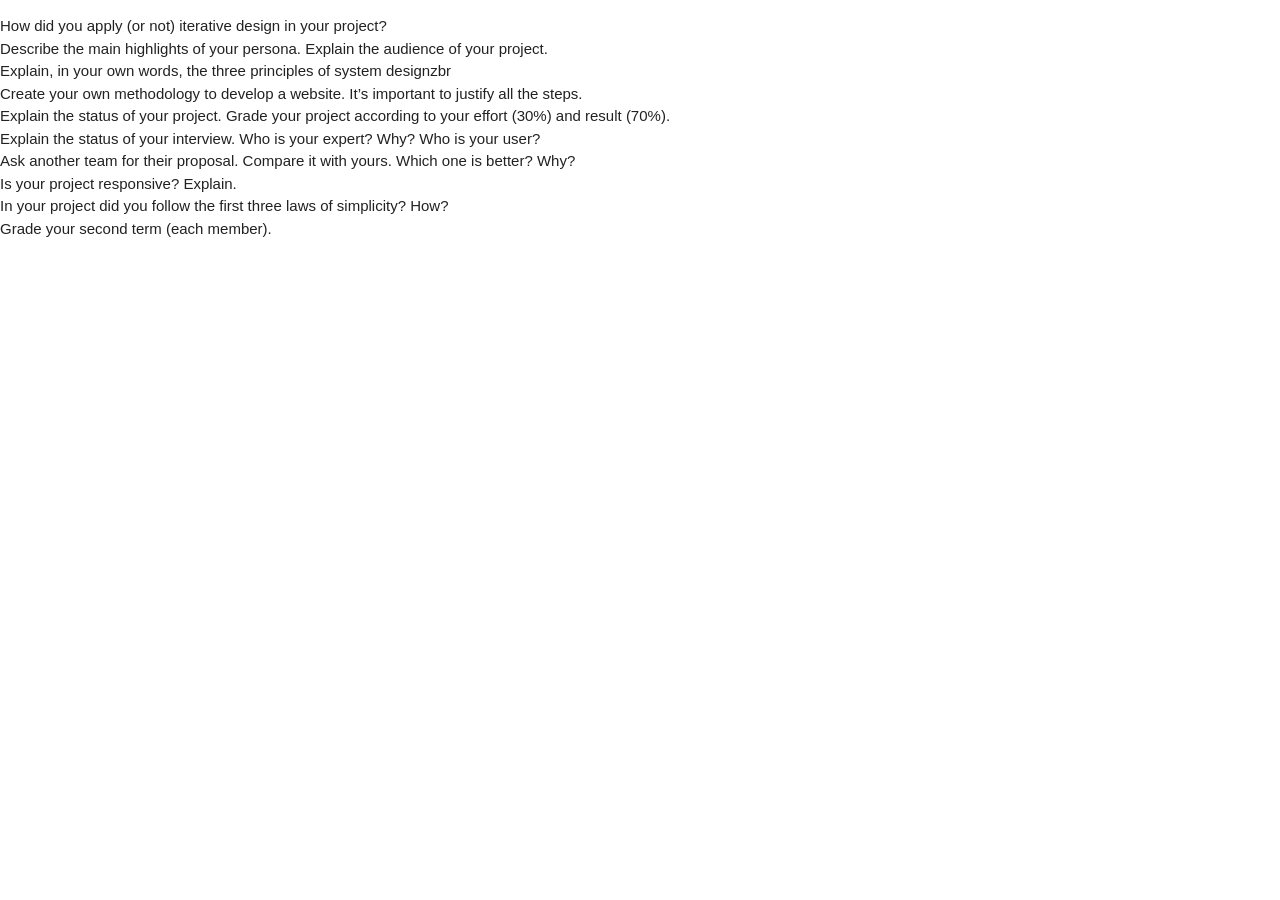
==== index.html @ e84ca7dd "Rename Examen2.html to index.html" ====
<!DOCTYPE html>
<html>
<head>
    <meta charset="utf-8">
    <meta name="viewport" content="width=device-width, initial-scale=1.0" />
    <link href="https://fonts.googleapis.com/icon?family=Material+Icons" rel="stylesheet">
    <link rel="stylesheet" href="https://cdnjs.cloudflare.com/ajax/libs/materialize/1.0.0/css/materialize.min.css">
    <link type="text/css" rel="stylesheet" href="mainCss.css" media="screen,projection" />
    <title>Examen 2</title>
</head>
<body>
    <p>
        How did you apply (or not) iterative design in your project?<br>
        Describe the main highlights of your persona. Explain the audience of your project.<br>
        Explain, in your own words, the three principles of system designzbr<br>
        Create your own methodology to develop a website. It’s important to justify all the steps.<br>
        Explain the status of your project. Grade your project according to your effort (30%) and result (70%).<br>
        Explain the status of your interview. Who is your expert? Why? Who is your user?<br>
        Ask another team for their proposal. Compare it with yours. Which one is better? Why?<br>
        Is your project responsive? Explain.<br>
        In your project did you follow the first three laws of simplicity? How?<br>
        Grade your second term (each member).
    </p>
<script src="https://cdnjs.cloudflare.com/ajax/libs/materialize/1.0.0/js/materialize.min.js"></script>
<script type="text/javascript" src="mainJs.js"></script>
<script>
</script>
</body>
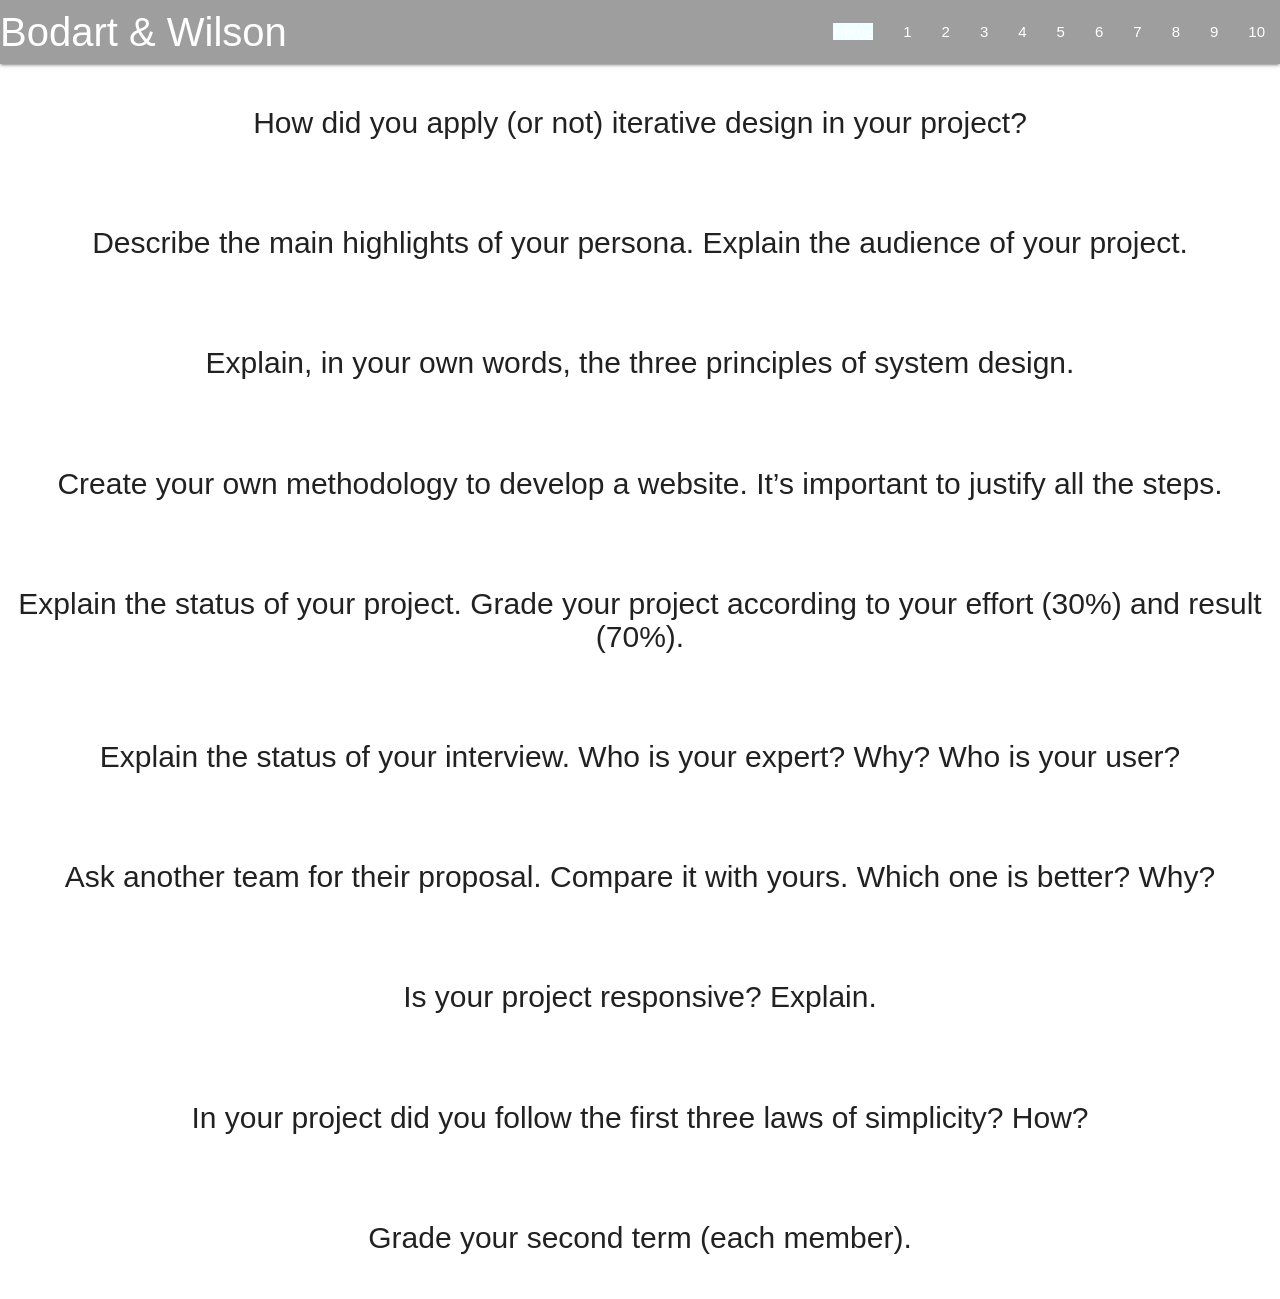
==== commit 11d474bf: "Add files via upload" ====
--- a/index.html
+++ b/index.html
@@ -9,18 +9,156 @@
     <title>Examen 2</title>
 </head>
 <body>
-    <p>
-        How did you apply (or not) iterative design in your project?<br>
-        Describe the main highlights of your persona. Explain the audience of your project.<br>
-        Explain, in your own words, the three principles of system designzbr<br>
-        Create your own methodology to develop a website. It’s important to justify all the steps.<br>
-        Explain the status of your project. Grade your project according to your effort (30%) and result (70%).<br>
-        Explain the status of your interview. Who is your expert? Why? Who is your user?<br>
-        Ask another team for their proposal. Compare it with yours. Which one is better? Why?<br>
-        Is your project responsive? Explain.<br>
-        In your project did you follow the first three laws of simplicity? How?<br>
-        Grade your second term (each member).
-    </p>
+    <div class="navbar-fixed" id="home">
+        <nav class="grey">
+            <div class="nav-wrapper">
+                <a href="index.html" class="main_title">Bodart & Wilson</a>
+                <a href="#" data-target="mobile-demo" class="sidenav-trigger"><i class="material-icons">menu</i></a>
+                <ul class="right hide-on-med-and-down">
+                    <li><a href="#home"><span class="highlighted">Home</span></a></li>
+                    <li><a href="#1">1</a></li>
+                    <li><a href="#2">2</a></li>
+                    <li><a href="#3">3</a></li>
+                    <li><a href="#4">4</a></li>
+                    <li><a href="#5">5</a></li>
+                    <li><a href="#6">6</a></li>
+                    <li><a href="#7">7</a></li>
+                    <li><a href="#8">8</a></li>
+                    <li><a href="#9">9</a></li>
+                    <li><a href="#10">10</a></li>
+                </ul>
+            </div>
+        </nav>
+    </div>
+
+    <ul class="sidenav" id="mobile-demo">
+        <a href="index.html" class="main_title">Bodart & Wilson</a>
+        <li><a href="#home"><span class="highlighted">Home</span></a></li>
+        <li><a href="#1">1</a></li>
+        <li><a href="#2">2</a></li>
+        <li><a href="#3">3</a></li>
+        <li><a href="#4">4</a></li>
+        <li><a href="#5">5</a></li>
+        <li><a href="#6">6</a></li>
+        <li><a href="#7">7</a></li>
+        <li><a href="#8">8</a></li>
+        <li><a href="#9">9</a></li>
+        <li><a href="#10">10</a></li>
+    </ul>
+
+    <div>   <!-- Container -->
+
+        <div id="1">   <!-- Question 1 -->
+            <div class="row">
+                <div class="col s12">
+                    <h1 class="center sub_title">How did you apply (or not) iterative design in your project?</h1>
+                    <p class="center sub_explanation">
+
+                    </p>
+                </div>
+            </div>
+        </div>  <!-- /Question 1 -->
+
+        <div id="2">   <!-- Question 2 -->
+            <div class="row">
+                <div class="col s12">
+                    <h1 class="center sub_title">Describe the main highlights of your persona. Explain the audience of your project.</h1>
+                    <p class="center sub_explanation">
+
+                    </p>
+                </div>
+            </div>
+        </div>  <!-- /Question 2 -->
+
+        <div id="3">   <!-- Question 3 -->
+            <div class="row">
+                <div class="col s12">
+                    <h1 class="center sub_title">Explain, in your own words, the three principles of system design.</h1>
+                    <p class="center sub_explanation">
+
+                    </p>
+                </div>
+            </div>
+        </div>  <!-- /Question 3 -->
+
+        <div id="4">   <!-- Question 4 -->
+            <div class="row">
+                <div class="col s12">
+                    <h1 class="center sub_title">Create your own methodology to develop a website. It’s important to justify all the steps.</h1>
+                    <p class="center sub_explanation">
+
+                    </p>
+                </div>
+            </div>
+        </div>  <!-- /Question 4 -->
+
+        <div id="5">   <!-- Question 5 -->
+            <div class="row">
+                <div class="col s12">
+                    <h1 class="center sub_title">Explain the status of your project. Grade your project according to your effort (30%) and result (70%).</h1>
+                    <p class="center sub_explanation">
+
+                    </p>
+                </div>
+            </div>
+        </div>  <!-- /Question 5 -->
+
+        <div id="6">   <!-- Question 6 -->
+            <div class="row">
+                <div class="col s12">
+                    <h1 class="center sub_title">Explain the status of your interview. Who is your expert? Why? Who is your user?</h1>
+                    <p class="center sub_explanation">
+
+                    </p>
+                </div>
+            </div>
+        </div>  <!-- /Question 6 -->
+
+        <div id="7">   <!-- Question 7 -->
+            <div class="row">
+                <div class="col s12">
+                    <h1 class="center sub_title">Ask another team for their proposal. Compare it with yours. Which one is better? Why?</h1>
+                    <p class="center sub_explanation">
+
+                    </p>
+                </div>
+            </div>
+        </div>  <!-- /Question 7 -->
+
+        <div id="8">   <!-- Question 8 -->
+            <div class="row">
+                <div class="col s12">
+                    <h1 class="center sub_title">Is your project responsive? Explain.</h1>
+                    <p class="center sub_explanation">
+
+                    </p>
+                </div>
+            </div>
+        </div>  <!-- /Question 8 -->
+
+        <div id="9">   <!-- Question 9 -->
+            <div class="row">
+                <div class="col s12">
+                    <h1 class="center sub_title">In your project did you follow the first three laws of simplicity? How?</h1>
+                    <p class="center sub_explanation">
+
+                    </p>
+                </div>
+            </div>
+        </div>  <!-- /Question 9 -->
+
+        <div id="10">   <!-- Question 10 -->
+            <div class="row">
+                <div class="col s12">
+                    <h1 class="center sub_title">Grade your second term (each member).</h1>
+                    <p class="center sub_explanation">
+
+                    </p>
+                </div>
+            </div>
+        </div>  <!-- /Question 10 -->
+
+    </div>  <!-- /Container -->
 <script src="https://cdnjs.cloudflare.com/ajax/libs/materialize/1.0.0/js/materialize.min.js"></script>
 <script type="text/javascript" src="mainJs.js"></script>
 <script>
--- a/mainCss.css
+++ b/mainCss.css
@@ -0,0 +1,21 @@
+.grey {
+    background-color: rgba(120, 120, 120, 1);
+}
+
+.highlighted {
+    background-color: rgba(240, 255, 255, 1);
+}
+
+.main_title {
+    font-size: 40px;
+    text-decoration-style: solid;
+}
+
+.sub_title {
+    font-size: 30px;
+    text-decoration-style: solid;
+}
+
+.sub_explanation {
+    font-size: 20px;
+}
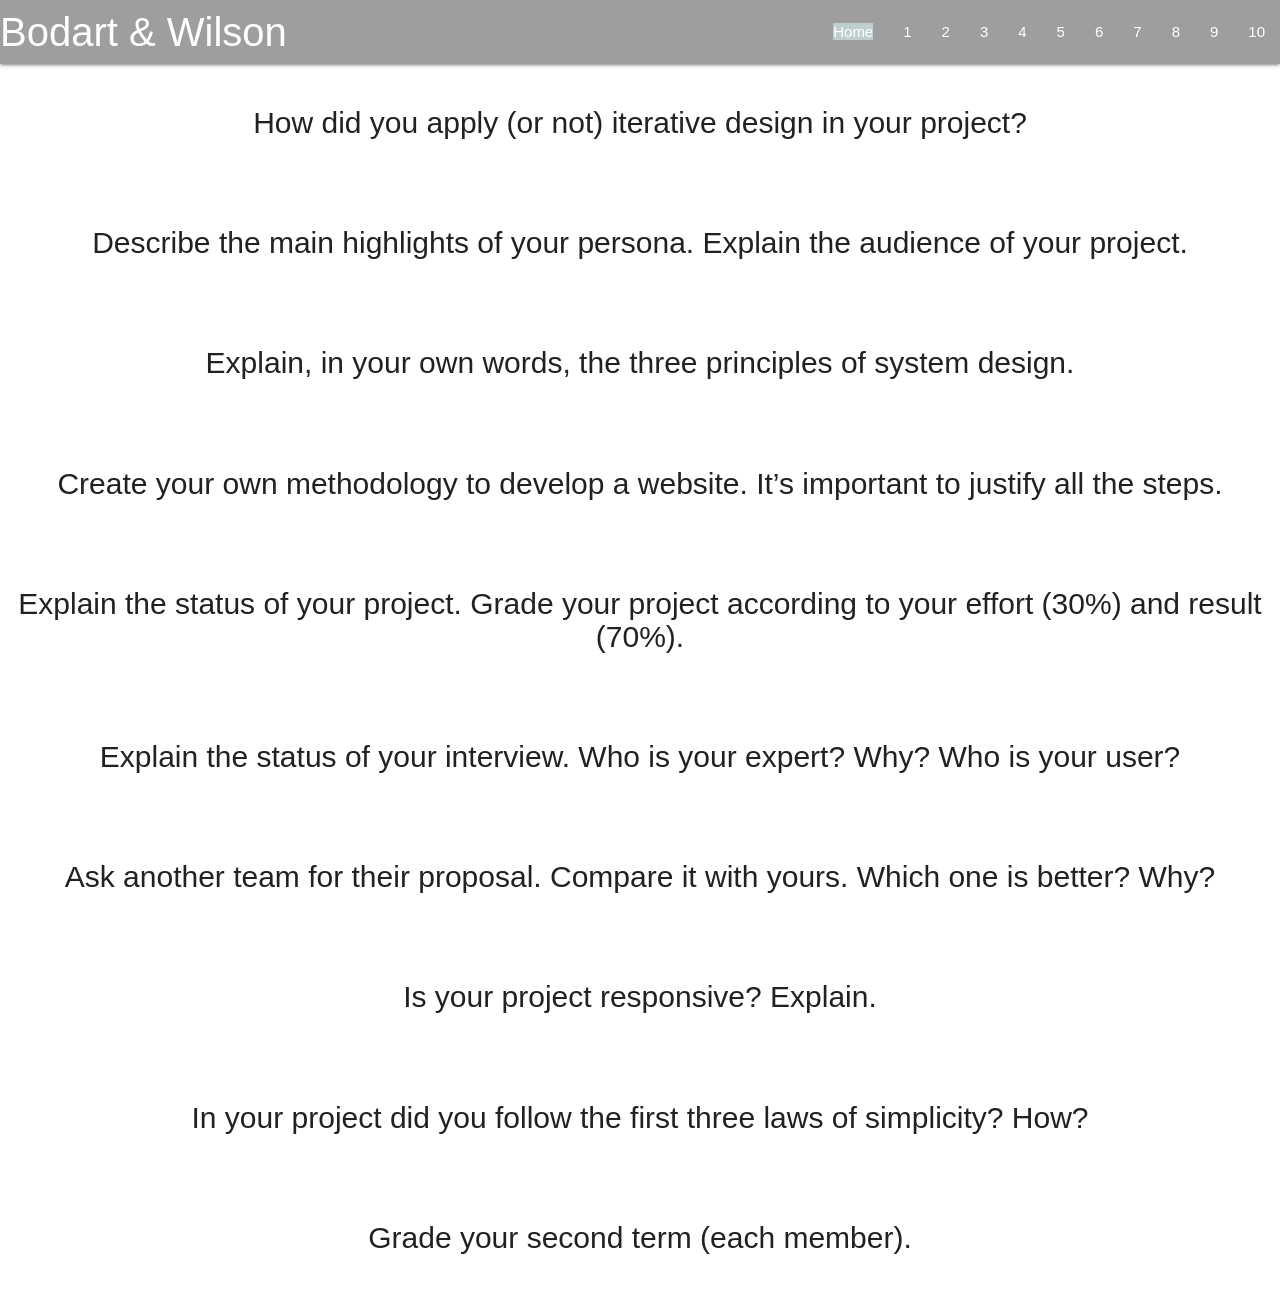
==== commit b7055240: "Add files via upload" ====
--- a/index.html
+++ b/index.html
@@ -47,8 +47,8 @@
     </ul>
 
     <div>   <!-- Container -->
-
-        <div id="1">   <!-- Question 1 -->
+        <div id="1"></div>
+        <div>   <!-- Question 1 -->
             <div class="row">
                 <div class="col s12">
                     <h1 class="center sub_title">How did you apply (or not) iterative design in your project?</h1>
@@ -58,8 +58,8 @@
                 </div>
             </div>
         </div>  <!-- /Question 1 -->
-
-        <div id="2">   <!-- Question 2 -->
+        <div id="2"></div>
+        <div>   <!-- Question 2 -->
             <div class="row">
                 <div class="col s12">
                     <h1 class="center sub_title">Describe the main highlights of your persona. Explain the audience of your project.</h1>
@@ -69,8 +69,8 @@
                 </div>
             </div>
         </div>  <!-- /Question 2 -->
-
-        <div id="3">   <!-- Question 3 -->
+        <div id="3"></div>
+        <div>   <!-- Question 3 -->
             <div class="row">
                 <div class="col s12">
                     <h1 class="center sub_title">Explain, in your own words, the three principles of system design.</h1>
@@ -80,8 +80,8 @@
                 </div>
             </div>
         </div>  <!-- /Question 3 -->
-
-        <div id="4">   <!-- Question 4 -->
+        <div id="4"></div>
+        <div>   <!-- Question 4 -->
             <div class="row">
                 <div class="col s12">
                     <h1 class="center sub_title">Create your own methodology to develop a website. It’s important to justify all the steps.</h1>
@@ -91,8 +91,8 @@
                 </div>
             </div>
         </div>  <!-- /Question 4 -->
-
-        <div id="5">   <!-- Question 5 -->
+        <div id="5"></div>
+        <div>   <!-- Question 5 -->
             <div class="row">
                 <div class="col s12">
                     <h1 class="center sub_title">Explain the status of your project. Grade your project according to your effort (30%) and result (70%).</h1>
@@ -102,8 +102,8 @@
                 </div>
             </div>
         </div>  <!-- /Question 5 -->
-
-        <div id="6">   <!-- Question 6 -->
+        <div id="6"></div>
+        <div>   <!-- Question 6 -->
             <div class="row">
                 <div class="col s12">
                     <h1 class="center sub_title">Explain the status of your interview. Who is your expert? Why? Who is your user?</h1>
@@ -113,8 +113,8 @@
                 </div>
             </div>
         </div>  <!-- /Question 6 -->
-
-        <div id="7">   <!-- Question 7 -->
+        <div id="7"></div>
+        <div>   <!-- Question 7 -->
             <div class="row">
                 <div class="col s12">
                     <h1 class="center sub_title">Ask another team for their proposal. Compare it with yours. Which one is better? Why?</h1>
@@ -124,8 +124,8 @@
                 </div>
             </div>
         </div>  <!-- /Question 7 -->
-
-        <div id="8">   <!-- Question 8 -->
+        <div id="8"></div>
+        <div>   <!-- Question 8 -->
             <div class="row">
                 <div class="col s12">
                     <h1 class="center sub_title">Is your project responsive? Explain.</h1>
@@ -135,8 +135,8 @@
                 </div>
             </div>
         </div>  <!-- /Question 8 -->
-
-        <div id="9">   <!-- Question 9 -->
+        <div id="9"></div>
+        <div>   <!-- Question 9 -->
             <div class="row">
                 <div class="col s12">
                     <h1 class="center sub_title">In your project did you follow the first three laws of simplicity? How?</h1>
@@ -146,8 +146,8 @@
                 </div>
             </div>
         </div>  <!-- /Question 9 -->
-
-        <div id="10">   <!-- Question 10 -->
+        <div id="10"></div>
+        <div>   <!-- Question 10 -->
             <div class="row">
                 <div class="col s12">
                     <h1 class="center sub_title">Grade your second term (each member).</h1>
--- a/mainCss.css
+++ b/mainCss.css
@@ -1,9 +1,9 @@
 .grey {
-    background-color: rgba(120, 120, 120, 1);
+    background-color: rgba(60, 60, 60, 1);
 }
 
 .highlighted {
-    background-color: rgba(240, 255, 255, 1);
+    background-color: rgba(200, 220, 220, .8);
 }
 
 .main_title {
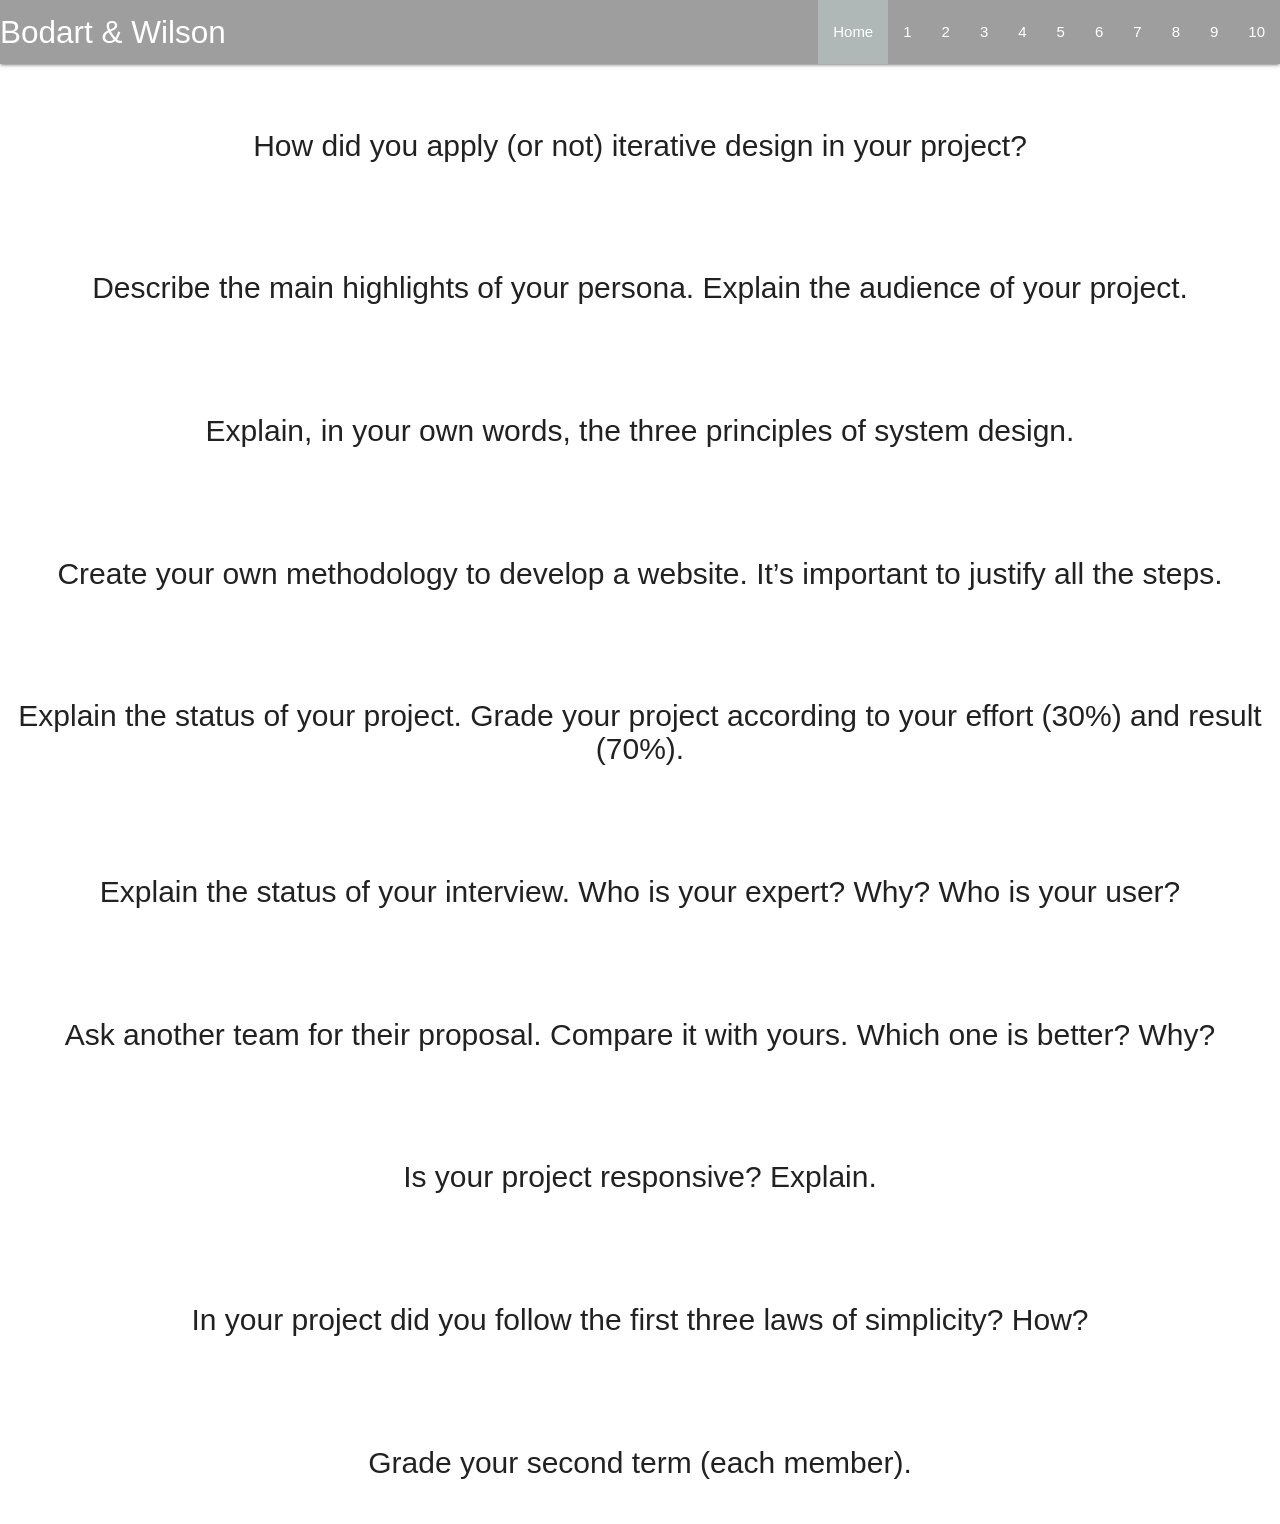
==== commit bd71f101: "Add files via upload" ====
--- a/index.html
+++ b/index.html
@@ -12,10 +12,10 @@
     <div class="navbar-fixed" id="home">
         <nav class="grey">
             <div class="nav-wrapper">
-                <a href="index.html" class="main_title">Bodart & Wilson</a>
+                <a href="index.html" class="brand-logo main_title">Bodart & Wilson</a>
                 <a href="#" data-target="mobile-demo" class="sidenav-trigger"><i class="material-icons">menu</i></a>
                 <ul class="right hide-on-med-and-down">
-                    <li><a href="#home"><span class="highlighted">Home</span></a></li>
+                    <li class="highlighted"><a href="#home">Home</a></li>
                     <li><a href="#1">1</a></li>
                     <li><a href="#2">2</a></li>
                     <li><a href="#3">3</a></li>
@@ -32,8 +32,7 @@
     </div>
 
     <ul class="sidenav" id="mobile-demo">
-        <a href="index.html" class="main_title">Bodart & Wilson</a>
-        <li><a href="#home"><span class="highlighted">Home</span></a></li>
+        <li class="highlighted"><a href="#home">Home</a></li>
         <li><a href="#1">1</a></li>
         <li><a href="#2">2</a></li>
         <li><a href="#3">3</a></li>
@@ -47,7 +46,7 @@
     </ul>
 
     <div>   <!-- Container -->
-        <div id="1"></div>
+        <div id="1"><br></div>
         <div>   <!-- Question 1 -->
             <div class="row">
                 <div class="col s12">
@@ -58,7 +57,7 @@
                 </div>
             </div>
         </div>  <!-- /Question 1 -->
-        <div id="2"></div>
+        <div id="2"><br></div>
         <div>   <!-- Question 2 -->
             <div class="row">
                 <div class="col s12">
@@ -69,7 +68,7 @@
                 </div>
             </div>
         </div>  <!-- /Question 2 -->
-        <div id="3"></div>
+        <div id="3"><br></div>
         <div>   <!-- Question 3 -->
             <div class="row">
                 <div class="col s12">
@@ -80,7 +79,7 @@
                 </div>
             </div>
         </div>  <!-- /Question 3 -->
-        <div id="4"></div>
+        <div id="4"><br></div>
         <div>   <!-- Question 4 -->
             <div class="row">
                 <div class="col s12">
@@ -91,7 +90,7 @@
                 </div>
             </div>
         </div>  <!-- /Question 4 -->
-        <div id="5"></div>
+        <div id="5"><br></div>
         <div>   <!-- Question 5 -->
             <div class="row">
                 <div class="col s12">
@@ -102,7 +101,7 @@
                 </div>
             </div>
         </div>  <!-- /Question 5 -->
-        <div id="6"></div>
+        <div id="6"><br></div>
         <div>   <!-- Question 6 -->
             <div class="row">
                 <div class="col s12">
@@ -113,7 +112,7 @@
                 </div>
             </div>
         </div>  <!-- /Question 6 -->
-        <div id="7"></div>
+        <div id="7"><br></div>
         <div>   <!-- Question 7 -->
             <div class="row">
                 <div class="col s12">
@@ -124,7 +123,7 @@
                 </div>
             </div>
         </div>  <!-- /Question 7 -->
-        <div id="8"></div>
+        <div id="8"><br></div>
         <div>   <!-- Question 8 -->
             <div class="row">
                 <div class="col s12">
@@ -135,7 +134,7 @@
                 </div>
             </div>
         </div>  <!-- /Question 8 -->
-        <div id="9"></div>
+        <div id="9"><br></div>
         <div>   <!-- Question 9 -->
             <div class="row">
                 <div class="col s12">
@@ -146,7 +145,7 @@
                 </div>
             </div>
         </div>  <!-- /Question 9 -->
-        <div id="10"></div>
+        <div id="10"><br></div>
         <div>   <!-- Question 10 -->
             <div class="row">
                 <div class="col s12">
--- a/mainCss.css
+++ b/mainCss.css
@@ -1,9 +1,10 @@
 .grey {
-    background-color: rgba(60, 60, 60, 1);
+    background-color: rgba(40, 40, 40, 1);
 }
 
 .highlighted {
-    background-color: rgba(200, 220, 220, .8);
+    background-color: rgba(180, 190, 190, .8);
+    color: #000;
 }
 
 .main_title {
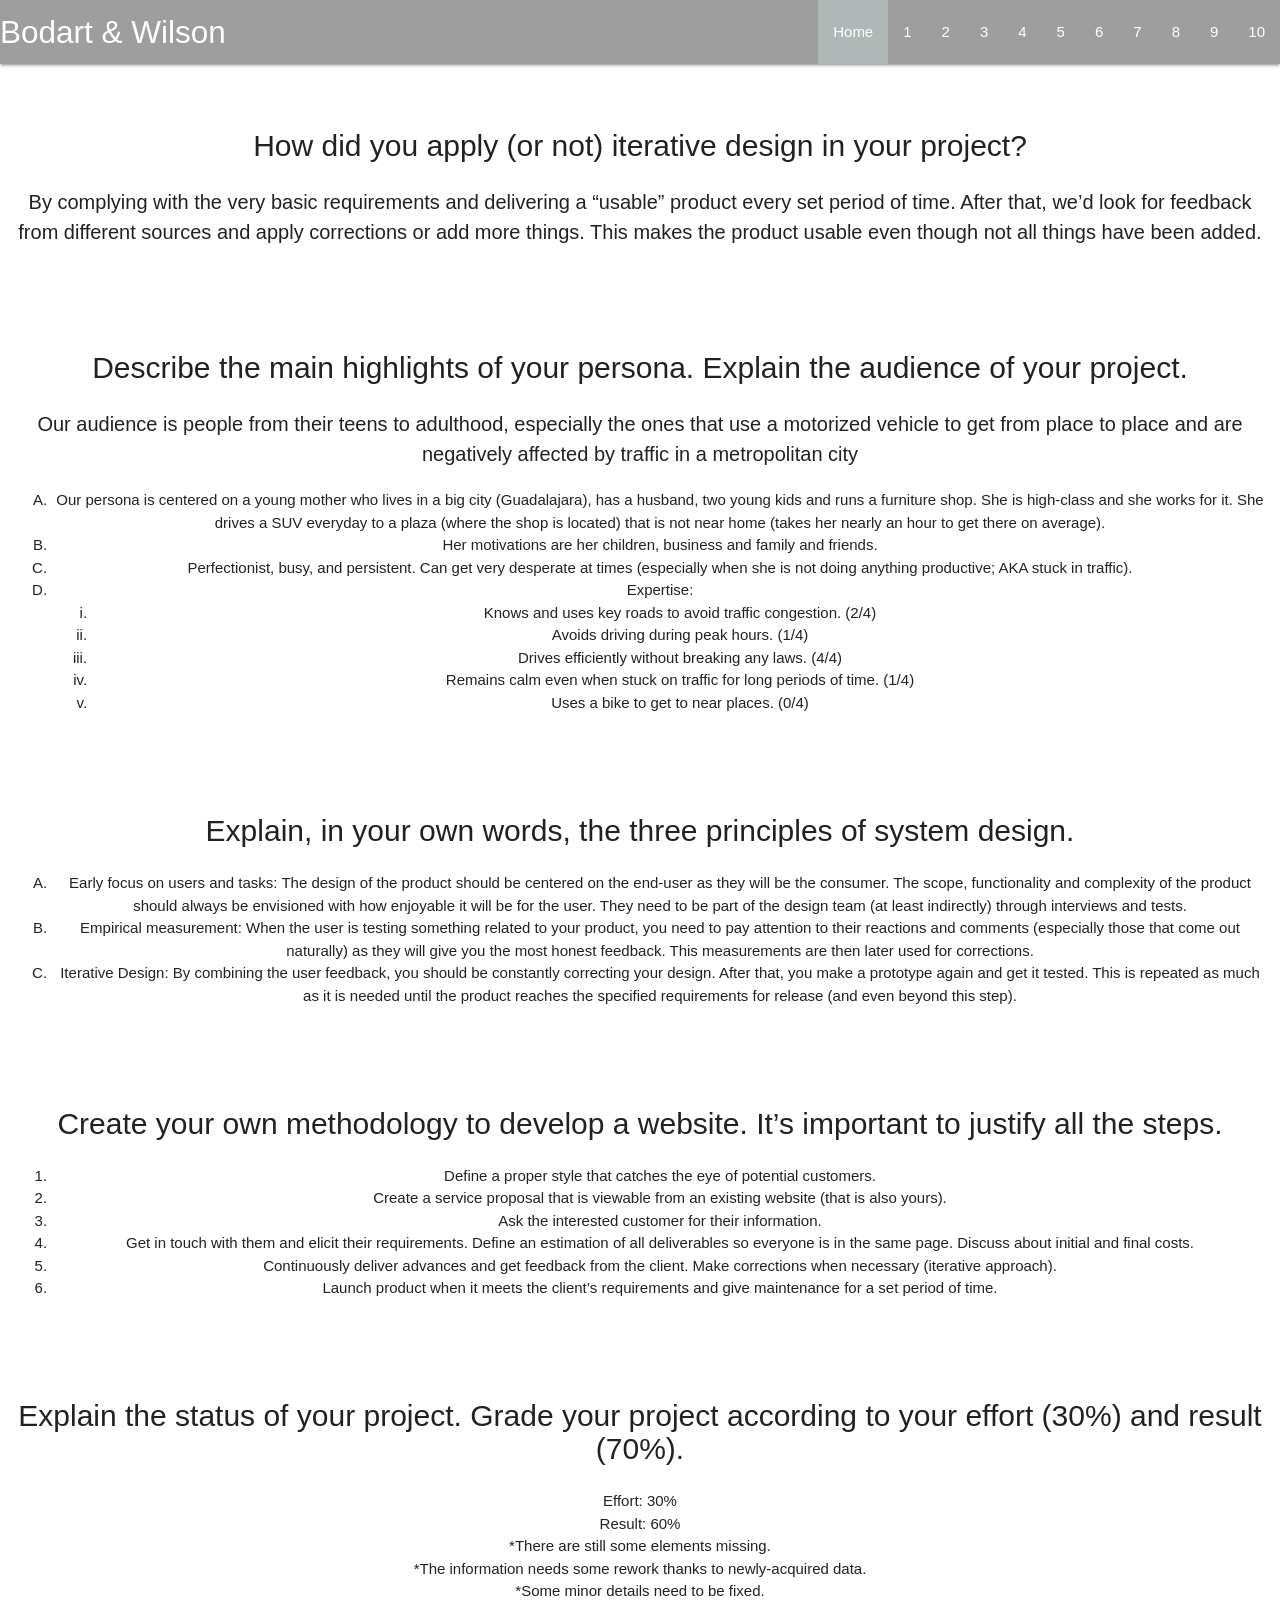
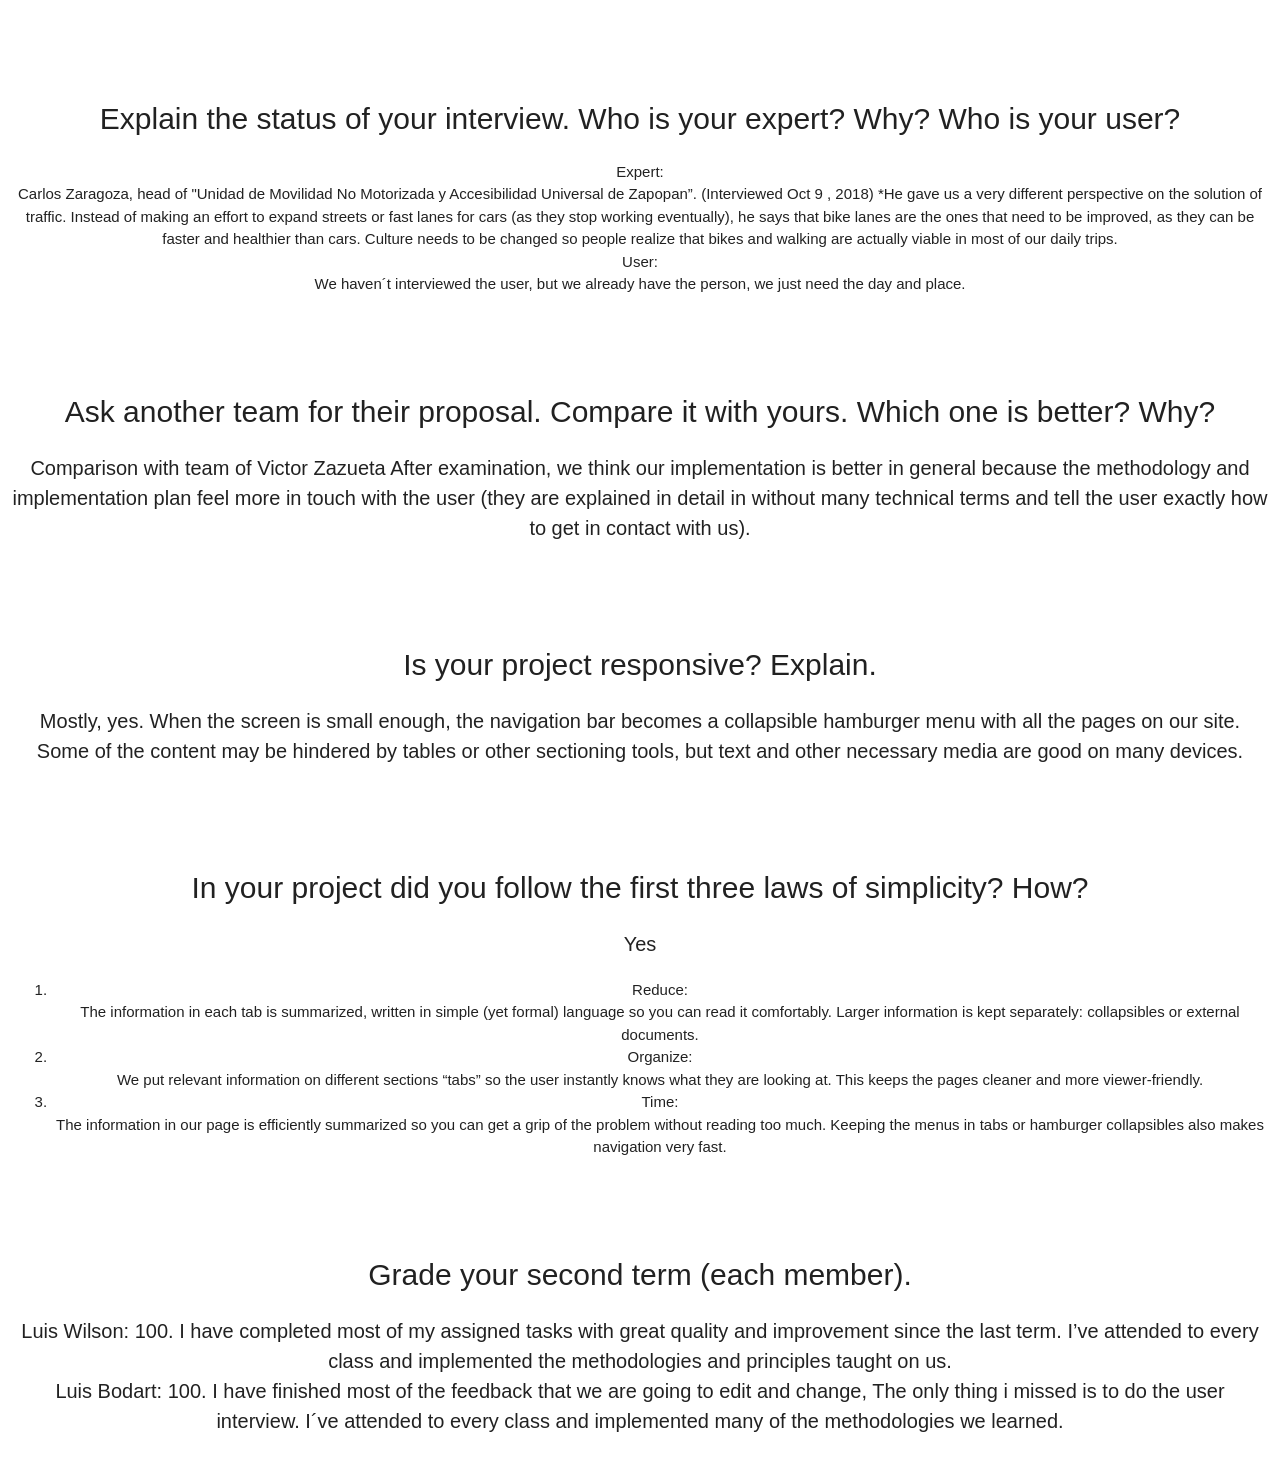
==== commit 91336751: "Add files via upload" ====
--- a/index.html
+++ b/index.html
@@ -52,7 +52,9 @@
                 <div class="col s12">
                     <h1 class="center sub_title">How did you apply (or not) iterative design in your project?</h1>
                     <p class="center sub_explanation">
-
+                        By complying with the very basic requirements and delivering a “usable” product every set period of time.
+                        After that, we’d look for feedback from different sources and apply corrections or add more things.
+                        This makes the product usable even though not all things have been added.
                     </p>
                 </div>
             </div>
@@ -63,7 +65,43 @@
                 <div class="col s12">
                     <h1 class="center sub_title">Describe the main highlights of your persona. Explain the audience of your project.</h1>
                     <p class="center sub_explanation">
-
+                        Our audience is people from their teens to adulthood, especially the ones that use a motorized 
+                        vehicle to get from place to place and are negatively affected by traffic in a metropolitan city
+                        <ol type="A" class="center">
+                            <li>
+                                Our persona is centered on a young mother who lives in a big city (Guadalajara), has a husband,
+                                two young kids and runs a furniture shop. She is high-class and she works for it.
+                                She drives a SUV everyday to a plaza (where the shop is located) that is not near home
+                                (takes her nearly an hour to get there on average).
+                            </li>
+                            <li>
+                                Her motivations are her children, business and family and friends.
+                            </li>
+                            <li>
+                                Perfectionist, busy, and persistent. Can get very desperate at times
+                                (especially when she is not doing anything productive; AKA stuck in traffic).
+                            </li>
+                            <li>
+                                Expertise:
+                                <ol type="i">
+                                    <li>
+                                        Knows and uses key roads to avoid traffic congestion. (2/4)
+                                    </li>
+                                    <li>
+                                        Avoids driving during peak hours. (1/4)
+                                    </li>
+                                    <li>
+                                        Drives efficiently without breaking any laws. (4/4)
+                                    </li>
+                                    <li>
+                                        Remains calm even when stuck on traffic for long periods of time. (1/4)
+                                    </li>
+                                    <li>
+                                        Uses a bike to get to near places. (0/4)
+                                    </li>
+                                </ol>
+                            </li>
+                        </ol>
                     </p>
                 </div>
             </div>
@@ -74,7 +112,23 @@
                 <div class="col s12">
                     <h1 class="center sub_title">Explain, in your own words, the three principles of system design.</h1>
                     <p class="center sub_explanation">
-
+                        <ol type="A" class="center">
+                            <li>
+                                Early focus on users and tasks: The design of the product should be centered on the end-user as they will be the
+                                consumer. The scope, functionality and complexity of the product should always be envisioned with how enjoyable it will
+                                be for the user. They need to be part of the design team (at least indirectly) through interviews and tests.
+                            </li>
+                            <li>
+                                Empirical measurement: When the user is testing something related to your product, you need to pay attention to their
+                                reactions and comments (especially those that come out naturally) as they will give you the most honest feedback. This
+                                measurements are then later used for corrections.
+                            </li>
+                            <li>
+                                Iterative Design: By combining the user feedback, you should be constantly correcting your design. After that, you make
+                                a prototype again and get it tested. This is repeated as much as it is needed until the product reaches the specified
+                                requirements for release (and even beyond this step).
+                            </li>
+                        </ol>
                     </p>
                 </div>
             </div>
@@ -85,7 +139,29 @@
                 <div class="col s12">
                     <h1 class="center sub_title">Create your own methodology to develop a website. It’s important to justify all the steps.</h1>
                     <p class="center sub_explanation">
-
+                        <ol type="1" class="center">
+                            <li>
+                                Define a proper style that catches the eye of potential customers.
+                            </li>
+                            <li>
+                                Create a service proposal that is viewable from an existing website (that is also yours).
+                            </li>
+                            <li>
+                                Ask the interested customer for their information.
+                            </li>
+                            <li>
+                                Get in touch with them and elicit their requirements.
+                                Define an estimation of all deliverables so everyone is in the same page.
+                                Discuss about initial and final costs.
+                            </li>
+                            <li>
+                                Continuously deliver advances and get feedback from the client.
+                                Make corrections when necessary (iterative approach).
+                            </li>
+                            <li>
+                                Launch product when it meets the client’s requirements and give maintenance for a set period of time.
+                            </li>
+                         </ol>
                     </p>
                 </div>
             </div>
@@ -96,7 +172,25 @@
                 <div class="col s12">
                     <h1 class="center sub_title">Explain the status of your project. Grade your project according to your effort (30%) and result (70%).</h1>
                     <p class="center sub_explanation">
-
+                        <ul class="center">
+                            <li>
+                            Effort: 30%
+                            </li>
+                            <li>
+                                Result: 60%
+                            </li>
+                            <ul>
+                                <li>
+                                    *There are still some elements missing.
+                                </li>
+                                <li>
+                                    *The information needs some rework thanks to newly-acquired data.
+                                </li>
+                                <li>
+                                    *Some minor details need to be fixed.
+                                </li>
+                            </ul>
+                        </ul>      
                     </p>
                 </div>
             </div>
@@ -107,7 +201,21 @@
                 <div class="col s12">
                     <h1 class="center sub_title">Explain the status of your interview. Who is your expert? Why? Who is your user?</h1>
                     <p class="center sub_explanation">
-
+                        <ul class="center">
+                            <li>
+                                Expert:
+                                <br>Carlos Zaragoza, head of "Unidad de Movilidad No Motorizada y Accesibilidad Universal de Zapopan”.
+                                (Interviewed Oct 9 , 2018) *He gave us a very different perspective on the solution of traffic.
+                                Instead of making an effort to expand streets or fast lanes for cars (as they stop working eventually),
+                                he says that bike lanes are the ones that need to be improved, as they can be faster and healthier than cars.
+                                Culture needs to be changed so people realize that bikes and walking are actually viable in most of our daily trips.
+                            </li>
+                            <li>
+                                User:
+                                <br>We haven´t interviewed the user, but we already have the person,
+                                we just need the day and place.
+                            </li>
+                        </ul>
                     </p>
                 </div>
             </div>
@@ -118,7 +226,10 @@
                 <div class="col s12">
                     <h1 class="center sub_title">Ask another team for their proposal. Compare it with yours. Which one is better? Why?</h1>
                     <p class="center sub_explanation">
-
+                        Comparison with team of Victor Zazueta
+                        After examination, we think our implementation is better in general because the methodology
+                        and implementation plan feel more in touch with the user (they are explained in detail in without
+                        many technical terms and tell the user exactly how to get in contact with us).
                     </p>
                 </div>
             </div>
@@ -129,7 +240,10 @@
                 <div class="col s12">
                     <h1 class="center sub_title">Is your project responsive? Explain.</h1>
                     <p class="center sub_explanation">
-
+                        Mostly, yes. When the screen is small enough, the navigation bar becomes a
+                        collapsible hamburger menu with all the pages on our site.
+                        Some of the content may be hindered by tables or other sectioning tools,
+                        but text and other necessary media are good on many devices.
                     </p>
                 </div>
             </div>
@@ -140,7 +254,27 @@
                 <div class="col s12">
                     <h1 class="center sub_title">In your project did you follow the first three laws of simplicity? How?</h1>
                     <p class="center sub_explanation">
-
+                        Yes
+                        <ol type="1" class="center">
+                            <li>
+                                Reduce:
+                                <br>The information in each tab is summarized, written in simple (yet formal)
+                                language so you can read it comfortably. Larger information is kept separately:
+                                collapsibles or external documents.
+                            </li>
+                            <li>
+                                Organize:
+                                <br>We put relevant information on different sections “tabs” so the user
+                                instantly knows what they are looking at. This keeps the pages cleaner and
+                                more viewer-friendly.
+                            </li>
+                            <li>
+                                Time:
+                                <br>The information in our page is efficiently summarized so you can get a
+                                grip of the problem without reading too much. Keeping the menus in tabs or
+                                hamburger collapsibles also makes navigation very fast.
+                            </li>
+                        </ol>
                     </p>
                 </div>
             </div>
@@ -151,7 +285,13 @@
                 <div class="col s12">
                     <h1 class="center sub_title">Grade your second term (each member).</h1>
                     <p class="center sub_explanation">
-
+                        Luis Wilson: 100. I have completed most of my assigned tasks with great quality
+                        and improvement since the last term.
+                        I’ve attended to every class and implemented the methodologies and principles taught on us.
+                        <br>
+                        Luis Bodart: 100. I have finished most of the feedback that we are going to edit
+                        and change, The only thing i missed is to do the user interview.
+                        I´ve attended to every class and implemented many of the methodologies we learned.
                     </p>
                 </div>
             </div>
